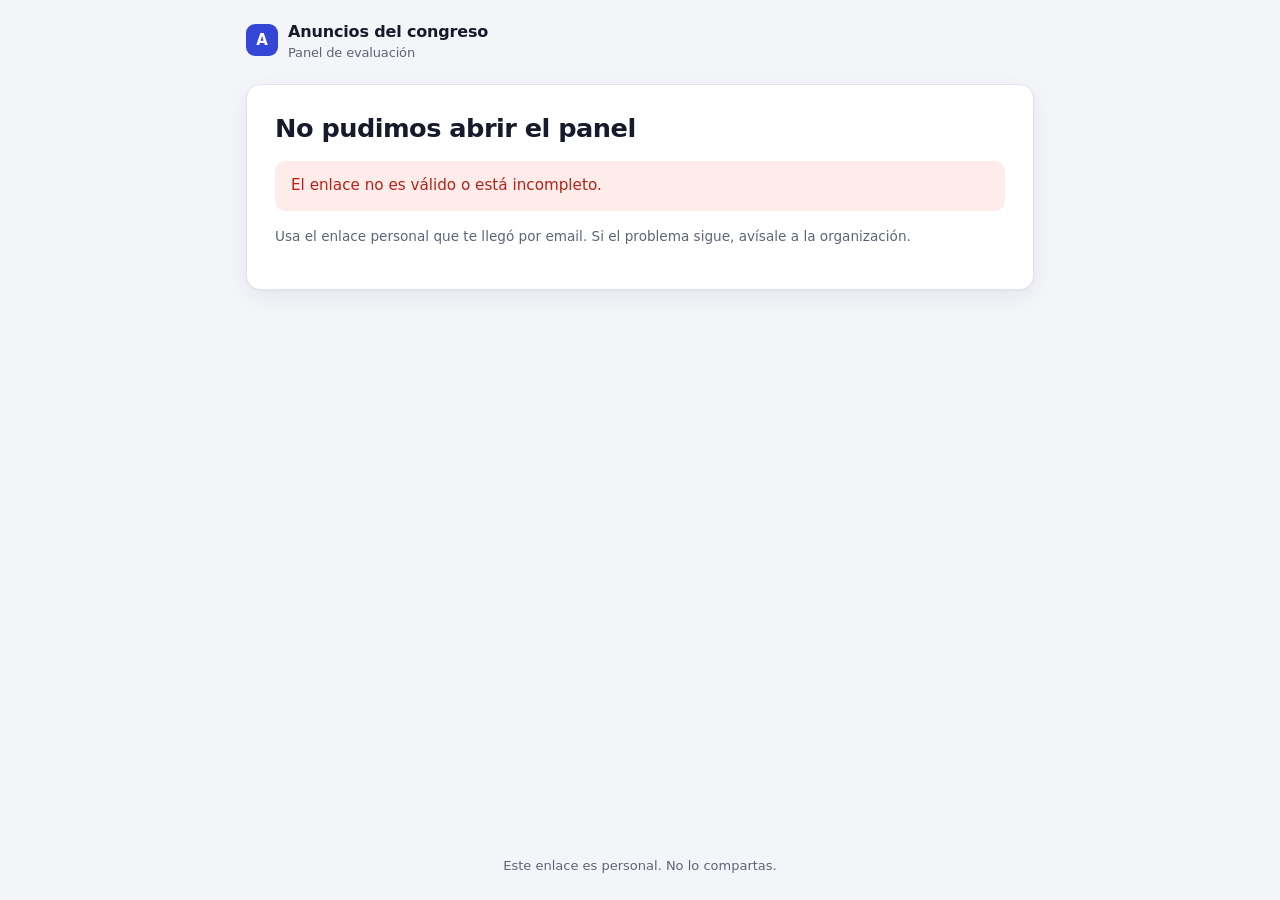
==== evaluar.html @ 56f19eae "Página de envío y panel de evaluación Co-Authored-By: Claude Opus 5.5 <noreply@anthropic.com>" ====
<!DOCTYPE html>
<html lang="es">
<head>
  <meta charset="utf-8">
  <meta name="viewport" content="width=device-width, initial-scale=1">
  <meta http-equiv="Content-Security-Policy" content="default-src 'self'; script-src 'self'; style-src 'self' https://fonts.googleapis.com; font-src https://fonts.gstatic.com; connect-src https://script.google.com https://script.googleusercontent.com; img-src 'self' data:; base-uri 'none'; form-action 'none'">
  <meta name="referrer" content="no-referrer">
  <meta name="robots" content="noindex, nofollow">
  <title>Panel de evaluación</title>
  <link rel="preconnect" href="https://fonts.googleapis.com">
  <link rel="preconnect" href="https://fonts.gstatic.com" crossorigin>
  <link href="https://fonts.googleapis.com/css2?family=Inter:wght@400;500;600;700&display=swap" rel="stylesheet">
  <link rel="stylesheet" href="styles.css">
</head>
<body>
  <header class="top">
    <div class="logo" data-inicial aria-hidden="true"></div>
    <div class="marca"><span data-marca></span><small>Panel de evaluación</small></div>
  </header>

  <main>
    <div id="cargando" class="cargando"><div class="spinner"></div> Cargando…</div>
    <div id="error-general" class="card" hidden>
      <h1>No pudimos abrir el panel</h1>
      <p class="msg err" id="error-general-texto"></p>
      <p class="hint">Usa el enlace personal que te llegó por email. Si el problema sigue, avísale a la organización.</p>
    </div>

    <section id="vista-lista" hidden>
      <div class="cabecera">
        <div>
          <div class="etiqueta" id="saludo"></div>
          <h1 id="congreso"></h1>
        </div>
        <div class="avance">
          <span id="avance-texto"></span>
          <div class="barra"><div id="avance-barra"></div></div>
        </div>
      </div>
      <div id="avisos"></div>
      <div id="lista" class="lista"></div>
    </section>

    <section id="vista-detalle" hidden>
      <button class="enlace-btn volver" id="volver" type="button">&larr; Volver a la lista</button>
      <div class="card">
        <div class="etiqueta" id="d-codigo"></div>
        <h2 id="d-titulo"></h2>
        <p class="sub" id="d-meta"></p>
        <div class="vista" id="d-vista"></div>
        <div class="original" id="d-original"></div>

        <form id="form" novalidate>
          <div id="criterios"></div>
          <div class="campo">
            <label for="comentario">Comentario <span class="hint">(opcional)</span></label>
            <textarea id="comentario" maxlength="2000"></textarea>
          </div>
          <div class="msg err" id="d-error" role="alert" hidden></div>
          <button type="submit" class="btn bloque" id="guardar">Guardar evaluación</button>
        </form>
      </div>
    </section>
  </main>

  <footer class="pie">Este enlace es personal. No lo compartas.</footer>

  <script src="config.js"></script>
  <script src="api.js"></script>
  <script src="evaluar.js"></script>
</body>
</html>
---- styles.css ----
/* Estilos compartidos. Para adaptar a la marca de la empresa, cambia los colores de :root. */
:root {
  --bg: #f4f5f9;
  --surface: #ffffff;
  --surface-2: #f8f9fc;
  --ink: #161a2b;
  --muted: #5d6478;
  --line: #e1e4ee;
  --accent: #3446d6;
  --accent-ink: #ffffff;
  --accent-soft: #eceffd;
  --ok: #157a45;
  --ok-soft: #e3f6eb;
  --warn: #8a5a00;
  --warn-soft: #fdf3dc;
  --err: #b42318;
  --err-soft: #fdecea;
  --shadow: 0 1px 2px rgba(22, 26, 43, .04), 0 8px 24px rgba(22, 26, 43, .06);
  --radius: 14px;
  color-scheme: light;
}
@media (prefers-color-scheme: dark) {
  :root {
    --bg: #0f1220;
    --surface: #171b2e;
    --surface-2: #1d2238;
    --ink: #eef0f8;
    --muted: #a3a9be;
    --line: #2b3150;
    --accent: #7c8cff;
    --accent-ink: #0f1220;
    --accent-soft: #232a4d;
    --ok: #5fd39a;
    --ok-soft: #173326;
    --warn: #f2c25c;
    --warn-soft: #362b12;
    --err: #ff8a80;
    --err-soft: #3a1c1c;
    --shadow: 0 1px 2px rgba(0, 0, 0, .3), 0 8px 24px rgba(0, 0, 0, .25);
    color-scheme: dark;
  }
}

* { box-sizing: border-box; }
html, body { margin: 0; }
body {
  background: var(--bg);
  color: var(--ink);
  font: 16px/1.55 "Inter", system-ui, -apple-system, "Segoe UI", Roboto, sans-serif;
  -webkit-font-smoothing: antialiased;
  min-height: 100vh;
  display: flex;
  flex-direction: column;
}
a { color: var(--accent); }
[hidden] { display: none !important; }

/* Encabezado y pie */
.top {
  display: flex; align-items: center; gap: 10px;
  max-width: 820px; width: 100%; margin: 0 auto; padding: 20px 16px 0;
}
.logo {
  width: 32px; height: 32px; border-radius: 9px; background: var(--accent);
  display: grid; place-items: center; color: var(--accent-ink); font-weight: 700; font-size: 15px;
}
.marca { font-weight: 600; letter-spacing: -.01em; }
.marca small { display: block; font-weight: 400; color: var(--muted); font-size: 13px; line-height: 1.2; }
main { max-width: 820px; width: 100%; margin: 0 auto; padding: 24px 16px 48px; flex: 1; }
main.angosto { max-width: 600px; }
.pie { text-align: center; color: var(--muted); font-size: 13px; padding: 0 16px 24px; }

/* Tarjetas y textos */
.card {
  background: var(--surface); border: 1px solid var(--line); border-radius: var(--radius);
  box-shadow: var(--shadow); padding: 28px;
}
@media (max-width: 520px) { .card { padding: 20px; } }
h1 { font-size: 1.6rem; line-height: 1.25; letter-spacing: -.02em; margin: 0 0 6px; }
h2 { font-size: 1.25rem; letter-spacing: -.01em; margin: 0 0 4px; }
.sub { color: var(--muted); margin: 0; }
.etiqueta { font-size: .78rem; font-weight: 600; color: var(--muted); letter-spacing: .06em; text-transform: uppercase; }

/* Formularios */
.campo { margin-top: 18px; }
.campo label, .campo .label { display: block; font-weight: 600; font-size: .95rem; margin-bottom: 6px; }
input[type=text], input[type=email], input[type=number], textarea {
  width: 100%; padding: 11px 13px; border: 1px solid var(--line); border-radius: 10px;
  background: var(--surface-2); color: var(--ink); font: inherit; transition: border-color .15s, box-shadow .15s;
}
input:focus, textarea:focus { outline: none; border-color: var(--accent); box-shadow: 0 0 0 3px var(--accent-soft); }
textarea { min-height: 96px; resize: vertical; }
.hint { color: var(--muted); font-size: .85rem; margin-top: 6px; }
.trampa { position: absolute; left: -10000px; width: 1px; height: 1px; overflow: hidden; }

.btn {
  display: inline-flex; align-items: center; justify-content: center; gap: 8px;
  padding: 12px 18px; border-radius: 10px; border: 1px solid transparent;
  background: var(--accent); color: var(--accent-ink); font: inherit; font-weight: 600; cursor: pointer;
  transition: filter .15s, transform .05s;
}
.btn:hover { filter: brightness(1.06); }
.btn:active { transform: translateY(1px); }
.btn:disabled { opacity: .5; cursor: default; filter: none; transform: none; }
.btn.bloque { width: 100%; margin-top: 24px; }
.btn.sec { background: transparent; color: var(--accent); border-color: var(--line); }
.enlace-btn { background: none; border: 0; padding: 0; color: var(--accent); font: inherit; font-weight: 600; cursor: pointer; }

/* Zona para soltar archivos */
.zona {
  position: relative; border: 2px dashed var(--line); border-radius: 12px; background: var(--surface-2);
  padding: 26px 16px; text-align: center; cursor: pointer; transition: border-color .15s, background .15s;
}
.zona:hover, .zona.activa { border-color: var(--accent); background: var(--accent-soft); }
.zona input { position: absolute; inset: 0; opacity: 0; cursor: pointer; }
.zona .icono { width: 36px; height: 36px; margin: 0 auto 8px; color: var(--accent); }
.zona .principal { font-weight: 600; }
.zona .archivo { font-weight: 600; word-break: break-all; }

/* Progreso */
.barra { height: 8px; border-radius: 99px; background: var(--accent-soft); overflow: hidden; }
.barra > div { height: 100%; width: 0; background: var(--accent); border-radius: 99px; transition: width .35s ease; }
.progreso { margin-top: 20px; }
.progreso .estado { display: flex; justify-content: space-between; font-size: .88rem; color: var(--muted); margin-top: 8px; }

/* Mensajes */
.msg { padding: 13px 16px; border-radius: 10px; margin-top: 16px; font-size: .95rem; }
.msg.err { background: var(--err-soft); color: var(--err); }
.msg.ok { background: var(--ok-soft); color: var(--ok); }
.msg.warn { background: var(--warn-soft); color: var(--warn); }
.cargando { display: flex; align-items: center; justify-content: center; gap: 10px; color: var(--muted); padding: 48px 0; }
.spinner { width: 18px; height: 18px; border-radius: 50%; border: 2px solid var(--line); border-top-color: var(--accent);
           animation: girar .8s linear infinite; }
@keyframes girar { to { transform: rotate(360deg); } }

/* Éxito */
.exito { text-align: center; padding: 8px 0; }
.exito .check { width: 56px; height: 56px; border-radius: 50%; background: var(--ok-soft); color: var(--ok);
                display: grid; place-items: center; margin: 0 auto 14px; }
.codigo { display: inline-block; font-size: 1.7rem; font-weight: 700; letter-spacing: .05em; padding: 10px 18px;
          border-radius: 10px; background: var(--surface-2); border: 1px solid var(--line); margin: 14px 0; }

#otro { margin-top: 20px; }

/* Panel de evaluación */
.cabecera { display: flex; justify-content: space-between; align-items: flex-end; gap: 16px; flex-wrap: wrap; margin-bottom: 20px; }
.avance { min-width: 200px; font-size: .9rem; color: var(--muted); }
.avance .barra { margin-top: 6px; }
.lista { display: grid; gap: 10px; }
.item {
  display: flex; justify-content: space-between; align-items: center; gap: 14px; width: 100%; text-align: left;
  background: var(--surface); border: 1px solid var(--line); border-radius: 12px; padding: 16px 18px;
  font: inherit; color: inherit; cursor: pointer; box-shadow: var(--shadow); transition: border-color .15s, transform .1s;
}
.item:hover { border-color: var(--accent); }
.item:active { transform: translateY(1px); }
.item .tit { font-weight: 600; }
.item .meta { font-size: .85rem; color: var(--muted); }
.chip { flex-shrink: 0; font-size: .8rem; font-weight: 600; padding: 5px 11px; border-radius: 99px; white-space: nowrap; }
.chip.pend { background: var(--warn-soft); color: var(--warn); }
.chip.ok { background: var(--ok-soft); color: var(--ok); }
.volver { margin-bottom: 14px; }
.vista {
  margin: 20px 0 12px; background: var(--surface-2); border: 1px solid var(--line); border-radius: 12px;
  display: flex; align-items: center; justify-content: center; min-height: 220px; overflow: hidden;
}
.vista img { max-width: 100%; max-height: 72vh; display: block; }
.vista .vacia { color: var(--muted); padding: 28px; text-align: center; font-size: .92rem; }
.original { font-size: .9rem; }
.criterio { border-top: 1px solid var(--line); padding: 18px 0 4px; margin-top: 18px; }
.criterio .nom { font-weight: 600; }
.criterio .peso { font-size: .8rem; color: var(--muted); font-weight: 500; margin-left: 6px; }
.criterio .desc { font-size: .9rem; color: var(--muted); margin: 2px 0 10px; }
.escala { display: flex; flex-wrap: wrap; gap: 8px; }
.escala label { position: relative; }
.escala input { position: absolute; opacity: 0; width: 1px; height: 1px; }
.escala span {
  display: inline-flex; align-items: center; justify-content: center; min-width: 48px; height: 44px; padding: 0 12px;
  border: 1px solid var(--line); border-radius: 10px; background: var(--surface-2); cursor: pointer; font-weight: 600;
  transition: background .15s, border-color .15s;
}
.escala span:hover { border-color: var(--accent); }
.escala input:checked + span { background: var(--accent); color: var(--accent-ink); border-color: var(--accent); }
.escala input:focus-visible + span { outline: 2px solid var(--accent); outline-offset: 2px; }
.escala input:disabled + span { cursor: default; opacity: .7; }
.extremos { display: flex; justify-content: space-between; font-size: .75rem; color: var(--muted); max-width: 380px; margin-top: 6px; }

@media (prefers-reduced-motion: reduce) {
  * { transition: none !important; animation: none !important; }
}
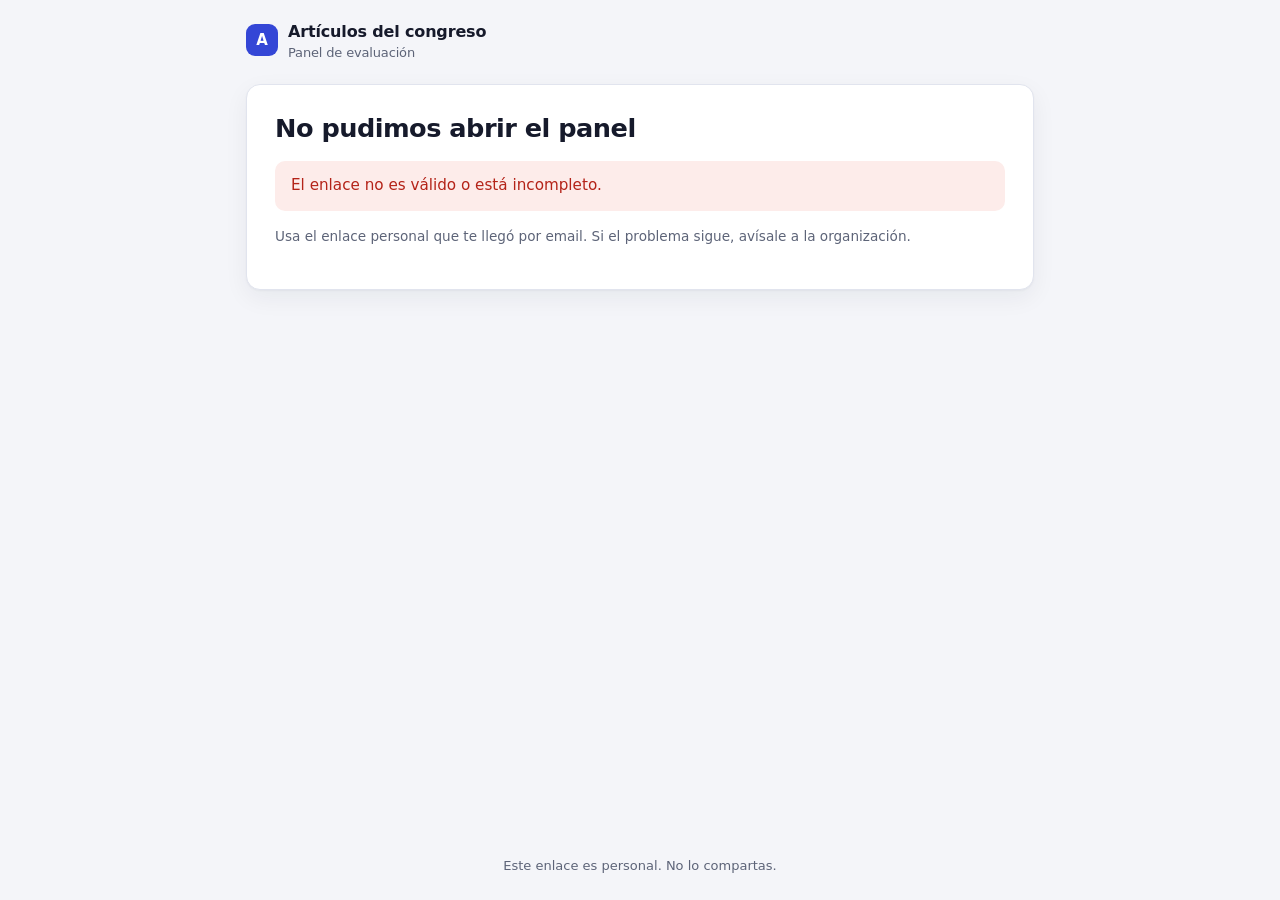
==== commit 8948d20c: "Artículos en vez de anuncios, DOCX y lectura completa para evaluadores Co-Authored-By: Claude Opus 5" ====
--- a/evaluar.html
+++ b/evaluar.html
@@ -3,7 +3,7 @@
 <head>
   <meta charset="utf-8">
   <meta name="viewport" content="width=device-width, initial-scale=1">
-  <meta http-equiv="Content-Security-Policy" content="default-src 'self'; script-src 'self'; style-src 'self' https://fonts.googleapis.com; font-src https://fonts.gstatic.com; connect-src https://script.google.com https://script.googleusercontent.com; img-src 'self' data:; base-uri 'none'; form-action 'none'">
+  <meta http-equiv="Content-Security-Policy" content="default-src 'self'; script-src 'self'; style-src 'self' https://fonts.googleapis.com; font-src https://fonts.gstatic.com; connect-src https://script.google.com https://script.googleusercontent.com; img-src 'self' data:; frame-src blob:; base-uri 'none'; form-action 'none'">
   <meta name="referrer" content="no-referrer">
   <meta name="robots" content="noindex, nofollow">
   <title>Panel de evaluación</title>
@@ -31,6 +31,7 @@
         <div>
           <div class="etiqueta" id="saludo"></div>
           <h1 id="congreso"></h1>
+          <p class="sub" id="bienvenida"></p>
         </div>
         <div class="avance">
           <span id="avance-texto"></span>
--- a/styles.css
+++ b/styles.css
@@ -166,7 +166,9 @@
 }
 .vista img { max-width: 100%; max-height: 72vh; display: block; }
 .vista .vacia { color: var(--muted); padding: 28px; text-align: center; font-size: .92rem; }
-.original { font-size: .9rem; }
+.original { display: flex; flex-wrap: wrap; gap: 10px; align-items: center; font-size: .95rem; }
+.vista.con-lector { min-height: 0; background: transparent; }
+.lector { width: 100%; height: 78vh; border: 0; display: block; background: #fff; }
 .criterio { border-top: 1px solid var(--line); padding: 18px 0 4px; margin-top: 18px; }
 .criterio .nom { font-weight: 600; }
 .criterio .peso { font-size: .8rem; color: var(--muted); font-weight: 500; margin-left: 6px; }
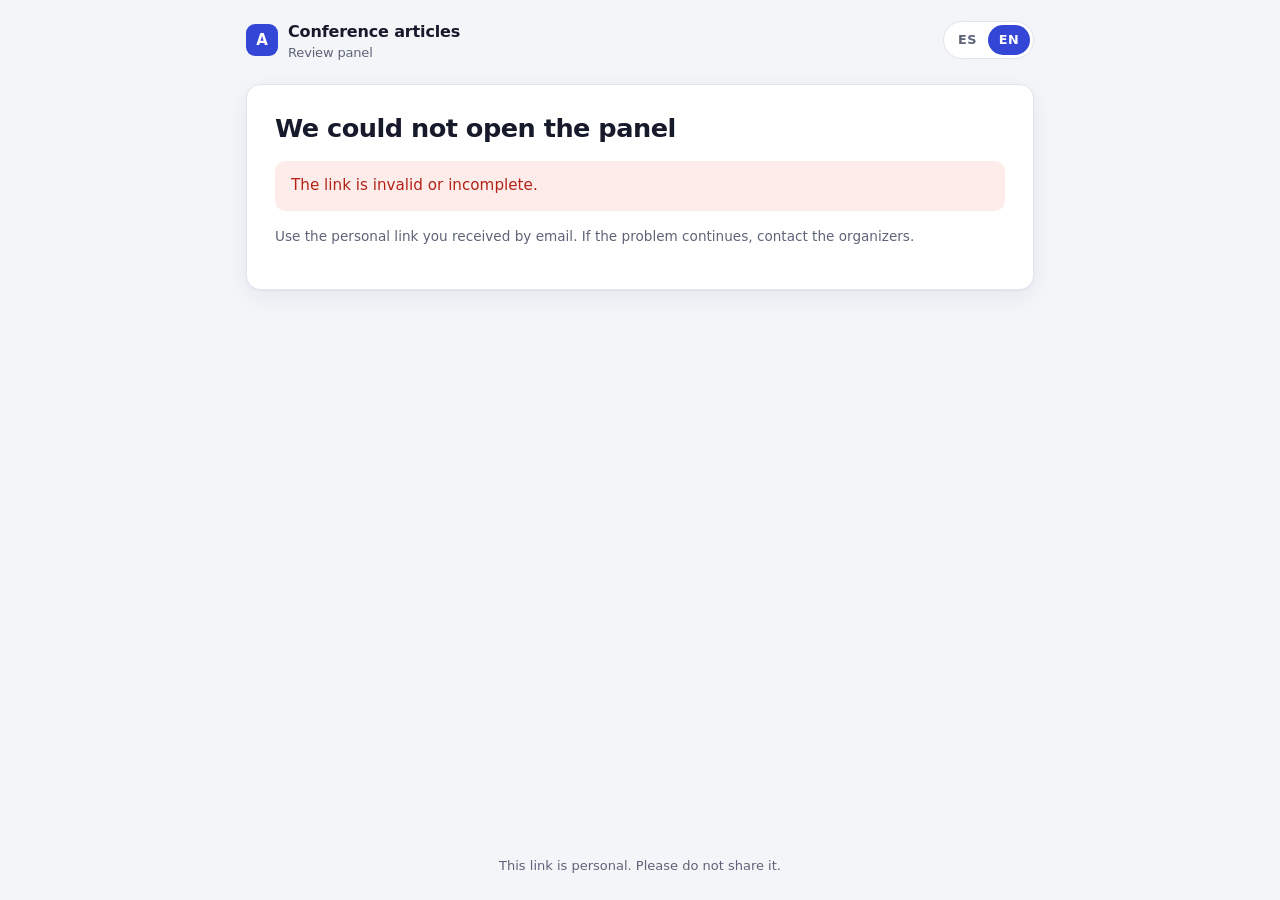
==== commit ee0bd687: "Página bilingüe español/inglés con selector de idioma Co-Authored-By: Claude Opus 5.5 <noreply@anthr" ====
--- a/evaluar.html
+++ b/evaluar.html
@@ -15,15 +15,19 @@
 <body>
   <header class="top">
     <div class="logo" data-inicial aria-hidden="true"></div>
-    <div class="marca"><span data-marca></span><small>Panel de evaluación</small></div>
+    <div class="marca"><span data-marca></span><small data-t="sub_panel"></small></div>
+    <div class="idioma" role="group" aria-label="Idioma / Language">
+      <button type="button" data-lang="es" lang="es" title="Español">ES</button>
+      <button type="button" data-lang="en" lang="en" title="English">EN</button>
+    </div>
   </header>
 
   <main>
-    <div id="cargando" class="cargando"><div class="spinner"></div> Cargando…</div>
+    <div id="cargando" class="cargando"><div class="spinner"></div> <span data-t="cargando"></span></div>
     <div id="error-general" class="card" hidden>
-      <h1>No pudimos abrir el panel</h1>
+      <h1 data-t="e_panel_titulo"></h1>
       <p class="msg err" id="error-general-texto"></p>
-      <p class="hint">Usa el enlace personal que te llegó por email. Si el problema sigue, avísale a la organización.</p>
+      <p class="hint" data-t="e_panel_hint"></p>
     </div>
 
     <section id="vista-lista" hidden>
@@ -43,7 +47,7 @@
     </section>
 
     <section id="vista-detalle" hidden>
-      <button class="enlace-btn volver" id="volver" type="button">&larr; Volver a la lista</button>
+      <button class="enlace-btn volver" id="volver" type="button" data-t="volver"></button>
       <div class="card">
         <div class="etiqueta" id="d-codigo"></div>
         <h2 id="d-titulo"></h2>
@@ -54,19 +58,20 @@
         <form id="form" novalidate>
           <div id="criterios"></div>
           <div class="campo">
-            <label for="comentario">Comentario <span class="hint">(opcional)</span></label>
+            <label for="comentario"><span data-t="comentario"></span> <span class="hint" data-t="opcional"></span></label>
             <textarea id="comentario" maxlength="2000"></textarea>
           </div>
           <div class="msg err" id="d-error" role="alert" hidden></div>
-          <button type="submit" class="btn bloque" id="guardar">Guardar evaluación</button>
+          <button type="submit" class="btn bloque" id="guardar"></button>
         </form>
       </div>
     </section>
   </main>
 
-  <footer class="pie">Este enlace es personal. No lo compartas.</footer>
+  <footer class="pie" data-t="pie_panel"></footer>
 
   <script src="config.js"></script>
+  <script src="i18n.js"></script>
   <script src="api.js"></script>
   <script src="evaluar.js"></script>
 </body>
--- a/styles.css
+++ b/styles.css
@@ -68,6 +68,13 @@
 .marca small { display: block; font-weight: 400; color: var(--muted); font-size: 13px; line-height: 1.2; }
 main { max-width: 820px; width: 100%; margin: 0 auto; padding: 24px 16px 48px; flex: 1; }
 main.angosto { max-width: 600px; }
+.idioma { margin-left: auto; display: inline-flex; border: 1px solid var(--line); border-radius: 99px; padding: 3px;
+          background: var(--surface); }
+.idioma button { border: 0; background: transparent; color: var(--muted); font: inherit; font-size: .8rem; font-weight: 600;
+                 padding: 5px 11px; border-radius: 99px; cursor: pointer; letter-spacing: .03em; }
+.idioma button:hover { color: var(--ink); }
+.idioma button.activo { background: var(--accent); color: var(--accent-ink); }
+.idioma button:focus-visible { outline: 2px solid var(--accent); outline-offset: 2px; }
 .pie { text-align: center; color: var(--muted); font-size: 13px; padding: 0 16px 24px; }
 
 /* Tarjetas y textos */
